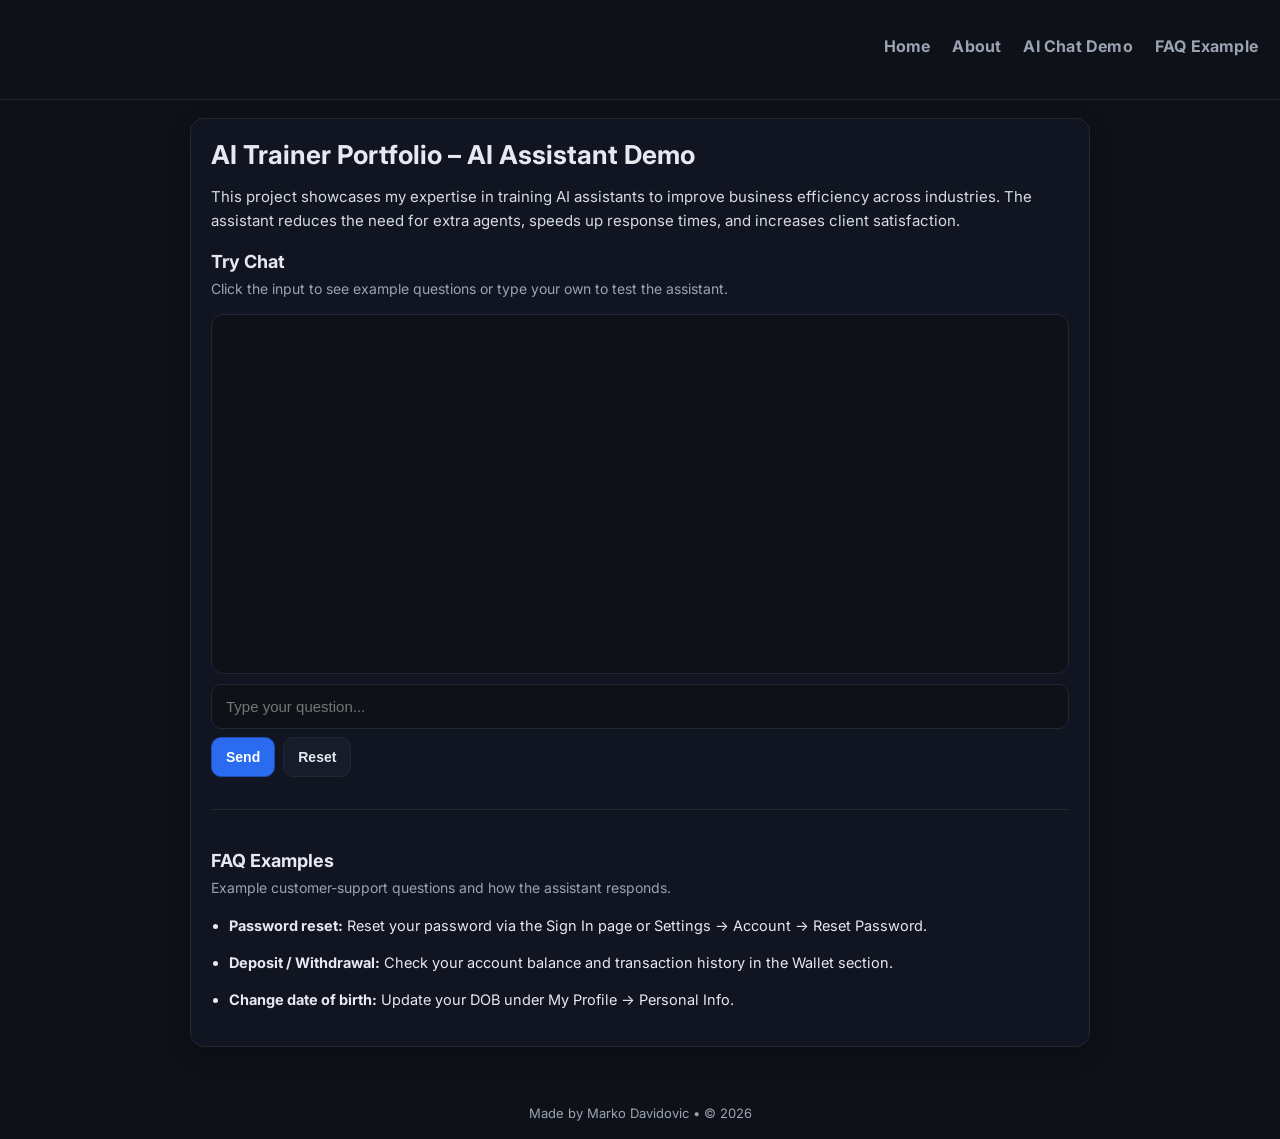
==== index.html @ fa91dbc8 "ui changes for chat app" ====
<!DOCTYPE html>
<html lang="en">

<head>
    <meta charset="UTF-8" />
    <title>AI Chat Demo – Portfolio</title>
    <meta name="viewport" content="width=device-width, initial-scale=1.0" />
    <link rel="stylesheet" href="./styles.css" />
</head>

<body>
    <nav class="nav">
        <a href="index.html" class="nav-link">Home</a>
        <a href="about.html" class="nav-link">About</a>
        <a href="#chat" class="nav-link">AI Chat Demo</a>
        <a href="#faq" class="nav-link">FAQ Example</a>
    </nav>

    <div class="container">
        <h1>AI Trainer Portfolio – AI Assistant Demo</h1>
        <p class="lead">
            This project showcases my expertise in training AI assistants to improve business
            efficiency across industries. The assistant reduces the need for extra agents,
            speeds up response times, and increases client satisfaction.
        </p>

        <h2>Try Chat</h2>
        <p class="muted">
            Click the input to see example questions or type your own to test the assistant.
        </p>

        <div id="chat"></div>
        <div id="chatWindow" class="chat-window"></div>

        <!-- typing indicator (same id your JS will use) -->
        <div id="typingIndicator" class="typing hidden">
            <span class="dot d1"></span>
            <span class="dot d2"></span>
            <span class="dot d3"></span>
            AI is typing…
        </div>

        <div class="input-wrapper">
            <input id="userInput" type="text" placeholder="Type your question..." autocomplete="off" />
            <div id="suggestions" class="suggestions"></div>
        </div>

        <div class="actions">
            <button id="sendBtn" class="btn primary">Send</button>
            <button id="resetBtn" class="btn ghost">Reset</button>
        </div>

        <div id="faq" class="faq-section">
            <h2>FAQ Examples</h2>
            <p class="muted">
                Example customer-support questions and how the assistant responds.
            </p>

            <ul class="faq-list">
                <li>
                    <strong>Password reset:</strong>
                    Reset your password via the Sign In page or Settings → Account → Reset Password.
                </li>
                <li>
                    <strong>Deposit / Withdrawal:</strong>
                    Check your account balance and transaction history in the Wallet section.
                </li>
                <li>
                    <strong>Change date of birth:</strong>
                    Update your DOB under My Profile → Personal Info.
                </li>
            </ul>
        </div>
    </div>

    <footer class="footer">
        Made by Marko Davidovic • © <span id="year"></span>
    </footer>

    <script src="script.js"></script>
</body>

</html>
---- styles.css ----
@import url("https://fonts.googleapis.com/css2?family=Inter:wght@400;600;700&display=swap");

* {
  box-sizing: border-box;
}

html,
body {
  height: 100%;
}

body {
  margin: 0;
  background: #0e1117;
  color: #e6e9ef;
  font-family: "Inter", system-ui, Segoe UI, Arial, sans-serif;
}

/* NAV */
.nav {
  position: sticky;
  top: 0;
  z-index: 10;
  width: 100%;
  height: 100px;
  background: #0e1117;
  padding: 0 22px;
  display: flex;
  align-items: center;
  justify-content: flex-end;
  gap: 22px;
  border-bottom: 1px solid #222731;
}


.nav-link {
  color: #9aa3b2;
  text-decoration: none;
  font-weight: 700;
  /* stronger */
  font-size: 16px;
  /* bigger text */
  padding-bottom: 6px;
  border-bottom: 2px solid transparent;
  transition: 0.2s;
  letter-spacing: 0.2px;
}

.nav-link:hover {
  color: #e6e9ef;
}

.nav-link.active {
  color: #e6e9ef;
  border-bottom-color: #2b6bef;
}

/* CONTAINER */
.container {
  width: 92%;
  max-width: 900px;
  margin: 18px auto 40px;
  background: #111522;
  padding: 20px;
  border-radius: 14px;
  border: 1px solid #222731;
  box-shadow: 0 8px 22px rgba(0, 0, 0, 0.28);
}

h1 {
  margin: 0 0 8px;
  font-size: 26px;
}

h2 {
  margin: 18px 0 6px;
  font-size: 18px;
}

.lead {
  font-size: 15px;
  line-height: 1.6;
  color: #d7dbe4;
}

.muted {
  font-size: 14px;
  line-height: 1.6;
  color: #9aa3b2;
  margin-top: 0;
}

/* CHAT */
.chat-window {
  width: 100%;
  height: min(58vh, 360px);
  background: #0e1117;
  border-radius: 12px;
  padding: 12px;
  overflow-y: auto;
  margin: 10px 0 10px;
  border: 1px solid #222731;
  display: flex;
  flex-direction: column;
  gap: 8px;
}

.chat-message {
  padding: 10px 12px;
  margin-bottom: 6px;
  border-radius: 12px;
  width: fit-content;
  max-width: 78%;
  font-size: 14.5px;
  line-height: 1.35;
  white-space: pre-wrap;
}

.chat-message.user {
  background: #2b6bef;
  margin-left: auto;
  text-align: right;
  color: #fff;
}

.chat-message.ai {
  background: #1a2032;
  color: #e6e9ef;
  border: 1px solid #222731;
}

/* TYPING INDICATOR */
.typing {
  display: flex;
  align-items: center;
  gap: 6px;
  font-size: 13px;
  color: #9aa3b2;
  margin-bottom: 8px;
}

.hidden {
  display: none;
}

.dot {
  width: 6px;
  height: 6px;
  border-radius: 50%;
  background: #2b6bef;
  animation: blink 1.2s infinite;
  opacity: 0.2;
}

.d2 {
  animation-delay: 0.2s;
}

.d3 {
  animation-delay: 0.4s;
}

@keyframes blink {

  0%,
  100% {
    opacity: 0.2;
    transform: translateY(0);
  }

  50% {
    opacity: 1;
    transform: translateY(-2px);
  }
}

/* INPUT + SUGGESTIONS */
.input-wrapper {
  position: relative;
  margin-top: 6px;
  margin-bottom: 8px;
}

#userInput {
  width: 100%;
  padding: 13px 14px;
  font-size: 15px;
  border-radius: 10px;
  border: 1px solid #222731;
  background: #0e1117;
  color: #e6e9ef;
  outline: none;
  transition: 0.2s;
}

#userInput:focus {
  border-color: #2b6bef;
  box-shadow: 0 0 0 3px rgba(43, 107, 239, 0.12);
}

.suggestions {
  display: none;
  position: absolute;
  top: calc(100% + 6px);
  width: 100%;
  background: #0e1117;
  border: 1px solid #222731;
  border-radius: 10px;
  z-index: 50;
  max-height: 220px;
  overflow-y: auto;
  box-shadow: 0 10px 30px rgba(0, 0, 0, 0.4);
  padding: 4px;
}

.suggestion-item {
  padding: 10px 12px;
  cursor: pointer;
  font-size: 14px;
  border-radius: 8px;
  margin: 4px;
  background: #171c2b;
  transition: 0.15s;
  border: 1px solid transparent;
}

.suggestion-item:hover {
  background: #1d2436;
  border-color: #2b6bef;
}

/* BUTTONS */
.actions {
  display: flex;
  gap: 8px;
  margin-top: 6px;
}

.btn {
  padding: 11px 14px;
  font-size: 14px;
  font-weight: 600;
  border-radius: 10px;
  cursor: pointer;
  border: 1px solid #222731;
  transition: 0.2s;
}

.btn.primary {
  background: #2b6bef;
  border-color: #214db3;
  color: #fff;
}

.btn.primary:hover {
  filter: brightness(0.97);
}

.btn.ghost {
  background: #171c2b;
  color: #e6e9ef;
}

.btn.ghost:hover {
  background: #1d2436;
}

/* FAQ */
.faq-section {
  margin-top: 32px;
  padding-top: 22px;
  border-top: 1px solid #222731;
}

.faq-list {
  margin-top: 14px;
  padding-left: 18px;
  display: grid;
  gap: 14px;
  font-size: 14.5px;
  line-height: 1.6;
}

/* FOOTER */
.footer {
  padding: 18px;
  color: #9aa3b2;
  text-align: center;
  font-size: 13px;
}

/* MOBILE */
@media (max-width: 520px) {
  .container {
    padding: 16px;
  }

  h1 {
    font-size: 22px;
  }

  .chat-window {
    height: 320px;
  }

  .actions {
    flex-direction: column;
  }

  .btn {
    width: 100%;
  }

  .nav {
    height: 80px;
    /* still big, but doesn't eat screen */
    padding: 0 14px;
    gap: 14px;
  }

  .nav-link {
    font-size: 14px;
  }
}
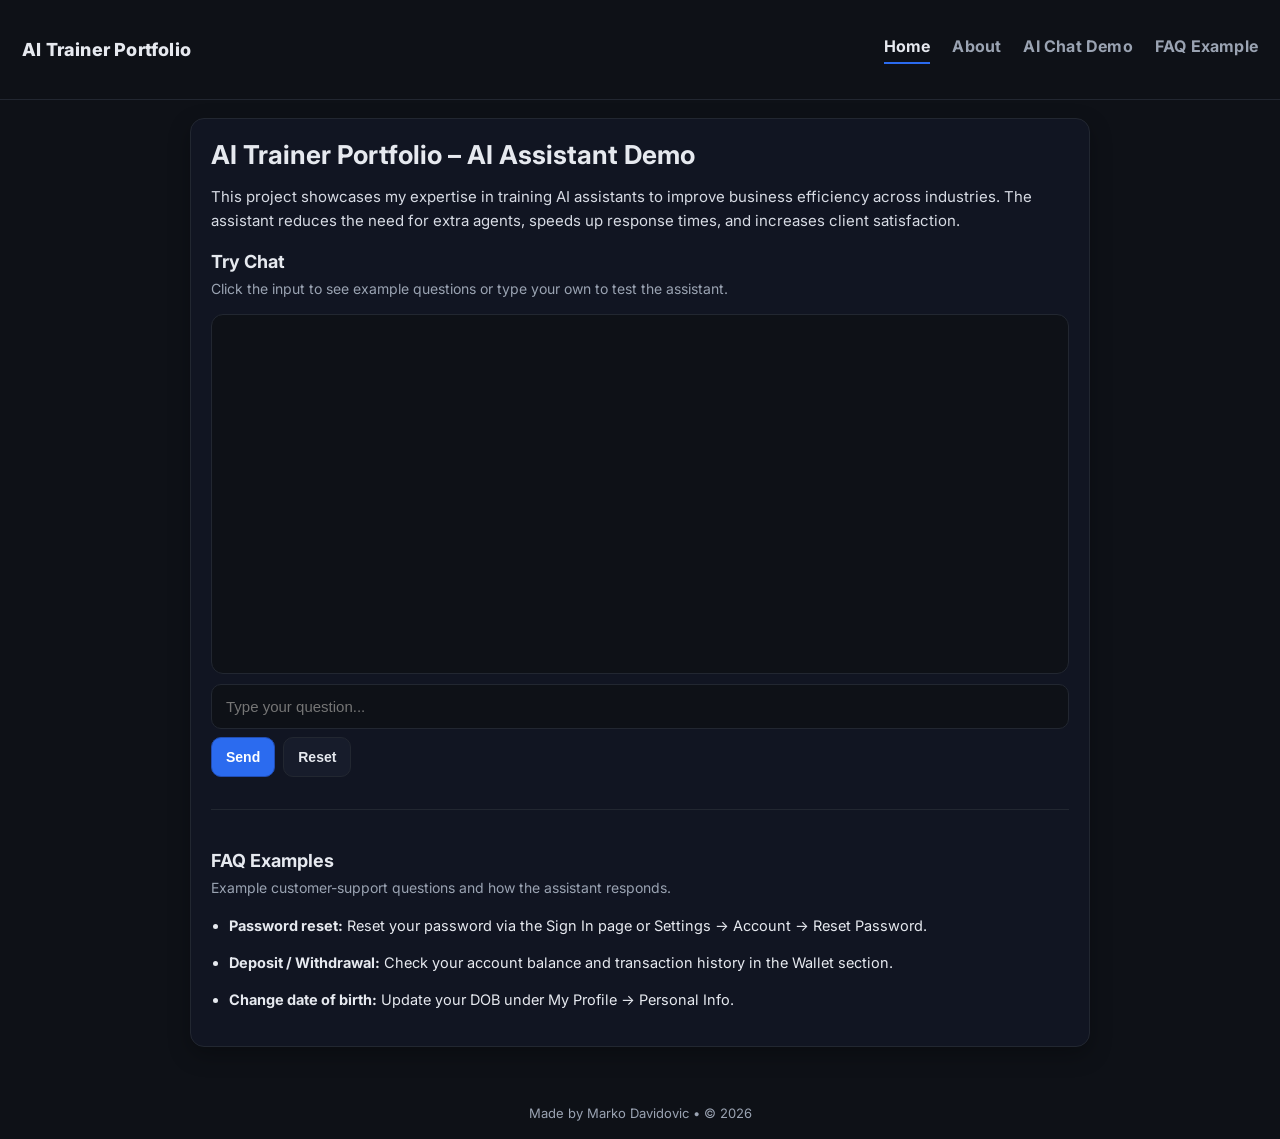
==== commit 75c3a243: "about page" ====
--- a/index.html
+++ b/index.html
@@ -10,11 +10,16 @@
 
 <body>
     <nav class="nav">
-        <a href="index.html" class="nav-link">Home</a>
-        <a href="about.html" class="nav-link">About</a>
-        <a href="#chat" class="nav-link">AI Chat Demo</a>
-        <a href="#faq" class="nav-link">FAQ Example</a>
-    </nav>
+  <a href="index.html" class="nav-logo">AI Trainer Portfolio</a>
+
+  <div class="nav-links">
+    <a href="index.html" class="nav-link active">Home</a>
+    <a href="about.html" class="nav-link">About</a>
+    <a href="#chat" class="nav-link">AI Chat Demo</a>
+    <a href="#faq" class="nav-link">FAQ Example</a>
+  </div>
+</nav>
+
 
     <div class="container">
         <h1>AI Trainer Portfolio – AI Assistant Demo</h1>
--- a/styles.css
+++ b/styles.css
@@ -46,8 +46,23 @@
   letter-spacing: 0.2px;
 }
 
-.nav-link:hover {
-  color: #e6e9ef;
+.nav-logo {
+  margin-right: auto;
+  color: #e6e9ef;
+  text-decoration: none;
+  font-weight: 800;
+  font-size: 18px;
+  letter-spacing: 0.2px;
+}
+
+.nav-logo:hover {
+  filter: brightness(1.05);
+}
+
+.nav-links {
+  display: flex;
+  align-items: center;
+  gap: 22px;
 }
 
 .nav-link.active {
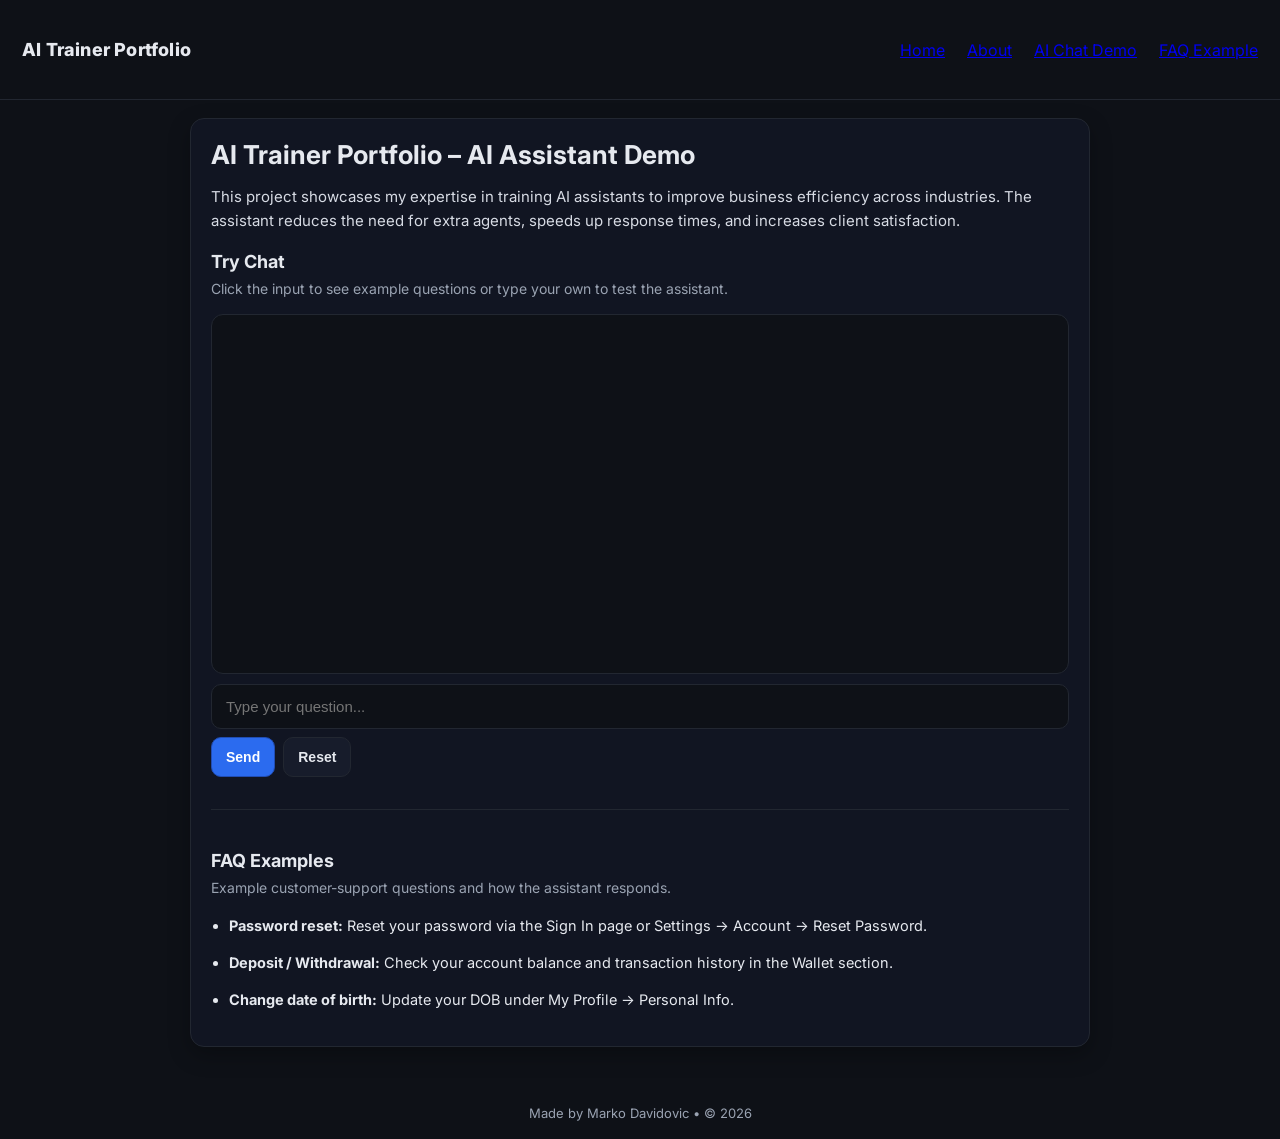
==== commit af1145cd: "nav style" ====
--- a/index.html
+++ b/index.html
@@ -10,15 +10,20 @@
 
 <body>
     <nav class="nav">
-  <a href="index.html" class="nav-logo">AI Trainer Portfolio</a>
+        <a href="index.html" class="nav-logo">AI Trainer Portfolio</a>
 
-  <div class="nav-links">
-    <a href="index.html" class="nav-link active">Home</a>
-    <a href="about.html" class="nav-link">About</a>
-    <a href="#chat" class="nav-link">AI Chat Demo</a>
-    <a href="#faq" class="nav-link">FAQ Example</a>
-  </div>
-</nav>
+        <button class="nav-burger" id="navToggle" type="button" aria-label="Open menu" aria-expanded="false">
+            <span></span><span></span><span></span>
+        </button>
+
+        <div class="nav-links" id="navLinks">
+            <a href="index.html" class="nav-link active">Home</a>
+            <a href="about.html" class="nav-link">About</a>
+            <a href="index.html#chat" class="nav-link">AI Chat Demo</a>
+            <a href="index.html#faq" class="nav-link">FAQ Example</a>
+        </div>
+    </nav>
+
 
 
     <div class="container">
--- a/styles.css
+++ b/styles.css
@@ -27,23 +27,8 @@
   padding: 0 22px;
   display: flex;
   align-items: center;
-  justify-content: flex-end;
-  gap: 22px;
   border-bottom: 1px solid #222731;
-}
-
-
-.nav-link {
-  color: #9aa3b2;
-  text-decoration: none;
-  font-weight: 700;
-  /* stronger */
-  font-size: 16px;
-  /* bigger text */
-  padding-bottom: 6px;
-  border-bottom: 2px solid transparent;
-  transition: 0.2s;
-  letter-spacing: 0.2px;
+  gap: 16px;
 }
 
 .nav-logo {
@@ -53,10 +38,7 @@
   font-weight: 800;
   font-size: 18px;
   letter-spacing: 0.2px;
-}
-
-.nav-logo:hover {
-  filter: brightness(1.05);
+  line-height: 1.1;
 }
 
 .nav-links {
@@ -65,10 +47,71 @@
   gap: 22px;
 }
 
-.nav-link.active {
-  color: #e6e9ef;
-  border-bottom-color: #2b6bef;
-}
+.nav-burger {
+  display: none;
+  width: 44px;
+  height: 44px;
+  border-radius: 12px;
+  border: 1px solid #222731;
+  background: #171c2b;
+  cursor: pointer;
+  padding: 10px;
+}
+
+.nav-burger:hover { background: #1d2436; }
+
+.nav-burger span {
+  display: block;
+  height: 2px;
+  border-radius: 2px;
+  background: #e6e9ef;
+  margin: 6px 0;
+  opacity: 0.9;
+}
+
+@media (max-width: 720px) {
+  .nav {
+    height: auto;
+    padding: 14px 14px;
+  }
+
+  .nav-burger {
+    display: inline-flex;
+    align-items: center;
+    justify-content: center;
+  }
+
+  .nav-links {
+    display: none;
+    width: 100%;
+    flex-direction: column;
+    align-items: stretch;
+    gap: 10px;
+    padding: 12px;
+    margin-top: 10px;
+    border: 1px solid #222731;
+    border-radius: 14px;
+    background: #111522;
+  }
+
+  .nav.open .nav-links {
+    display: flex;
+  }
+
+  .nav-link {
+    font-size: 16px;
+    padding: 10px 10px;
+    border-bottom: 0;
+    border-radius: 10px;
+    background: #0e1117;
+    border: 1px solid #222731;
+  }
+
+  .nav-link.active {
+    border: 1px solid #2b6bef;
+  }
+}
+
 
 /* CONTAINER */
 .container {
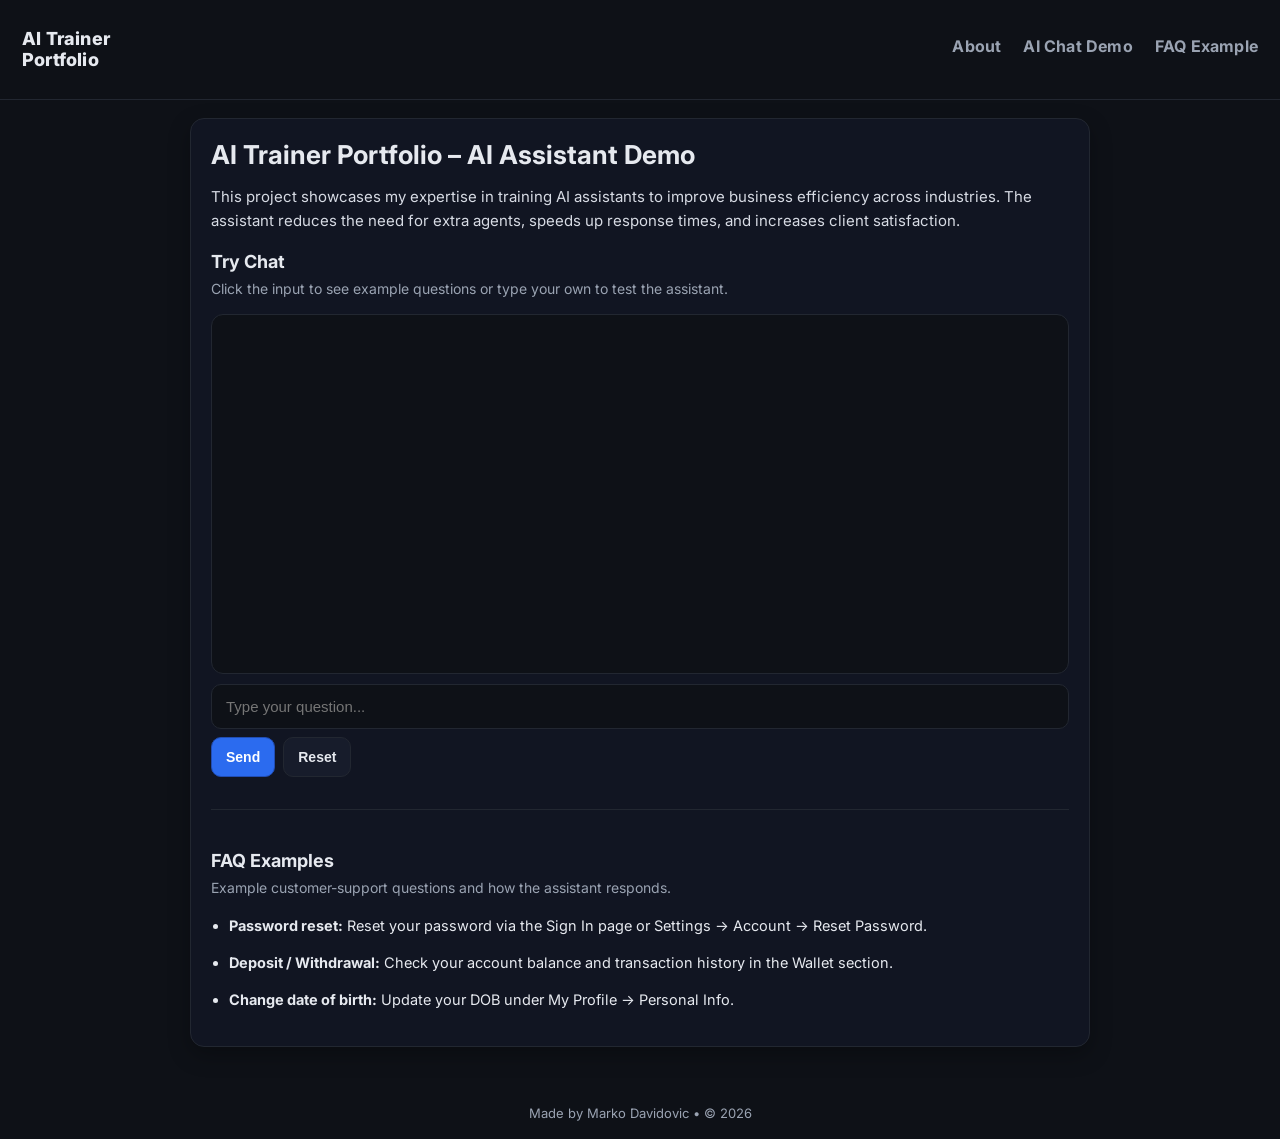
==== commit 094ecae5: "nav changes" ====
--- a/index.html
+++ b/index.html
@@ -10,21 +10,17 @@
 
 <body>
     <nav class="nav">
-        <a href="index.html" class="nav-logo">AI Trainer Portfolio</a>
+        <a href="index.html" class="nav-logo">
+            <span class="logo-top">AI Trainer</span>
+            <span class="logo-bottom">Portfolio</span>
+        </a>
 
-        <button class="nav-burger" id="navToggle" type="button" aria-label="Open menu" aria-expanded="false">
-            <span></span><span></span><span></span>
-        </button>
-
-        <div class="nav-links" id="navLinks">
-            <a href="index.html" class="nav-link active">Home</a>
+        <div class="nav-links">
             <a href="about.html" class="nav-link">About</a>
-            <a href="index.html#chat" class="nav-link">AI Chat Demo</a>
-            <a href="index.html#faq" class="nav-link">FAQ Example</a>
+            <a href="#chat" class="nav-link">AI Chat Demo</a>
+            <a href="#faq" class="nav-link faq-link">FAQ Example</a>
         </div>
     </nav>
-
-
 
     <div class="container">
         <h1>AI Trainer Portfolio – AI Assistant Demo</h1>
--- a/styles.css
+++ b/styles.css
@@ -27,8 +27,23 @@
   padding: 0 22px;
   display: flex;
   align-items: center;
+  justify-content: flex-end;
+  gap: 22px;
   border-bottom: 1px solid #222731;
-  gap: 16px;
+}
+
+
+.nav-link {
+  color: #9aa3b2;
+  text-decoration: none;
+  font-weight: 700;
+  /* stronger */
+  font-size: 16px;
+  /* bigger text */
+  padding-bottom: 6px;
+  border-bottom: 2px solid transparent;
+  transition: 0.2s;
+  letter-spacing: 0.2px;
 }
 
 .nav-logo {
@@ -38,7 +53,19 @@
   font-weight: 800;
   font-size: 18px;
   letter-spacing: 0.2px;
-  line-height: 1.1;
+  line-height: 1.05;
+  display: inline-flex;
+  flex-direction: column;
+  gap: 2px;
+}
+
+.logo-top,
+.logo-bottom {
+  display: block;
+}
+
+.nav-logo:hover {
+  filter: brightness(1.05);
 }
 
 .nav-links {
@@ -47,70 +74,45 @@
   gap: 22px;
 }
 
-.nav-burger {
-  display: none;
-  width: 44px;
-  height: 44px;
-  border-radius: 12px;
-  border: 1px solid #222731;
-  background: #171c2b;
-  cursor: pointer;
-  padding: 10px;
-}
-
-.nav-burger:hover { background: #1d2436; }
-
-.nav-burger span {
-  display: block;
-  height: 2px;
-  border-radius: 2px;
-  background: #e6e9ef;
-  margin: 6px 0;
-  opacity: 0.9;
-}
-
-@media (max-width: 720px) {
+.nav-link.active {
+  color: #e6e9ef;
+  border-bottom-color: #2b6bef;
+}
+@media (max-width: 520px) {
   .nav {
-    height: auto;
-    padding: 14px 14px;
-  }
-
-  .nav-burger {
-    display: inline-flex;
+    height: 72px;
+    padding: 0 12px;
+    gap: 10px;
+  }
+
+  .nav-logo {
+    font-size: 12px;
+    line-height: 1.05;
+    max-width: 120px;
+    overflow: hidden;
+    text-overflow: ellipsis;
+    white-space: nowrap;
+  }
+
+  .nav-links {
+    display: flex;
     align-items: center;
-    justify-content: center;
-  }
-
-  .nav-links {
+    gap: 10px;
+    flex-wrap: nowrap;
+  }
+
+  .nav-link {
+    font-size: 12px;
+    letter-spacing: 0;
+    padding: 4px 6px;
+    border-bottom-width: 2px;
+    white-space: nowrap;
+  }
+  .faq-link {
     display: none;
-    width: 100%;
-    flex-direction: column;
-    align-items: stretch;
-    gap: 10px;
-    padding: 12px;
-    margin-top: 10px;
-    border: 1px solid #222731;
-    border-radius: 14px;
-    background: #111522;
-  }
-
-  .nav.open .nav-links {
-    display: flex;
-  }
-
-  .nav-link {
-    font-size: 16px;
-    padding: 10px 10px;
-    border-bottom: 0;
-    border-radius: 10px;
-    background: #0e1117;
-    border: 1px solid #222731;
-  }
-
-  .nav-link.active {
-    border: 1px solid #2b6bef;
-  }
-}
+  }
+}
+
 
 
 /* CONTAINER */
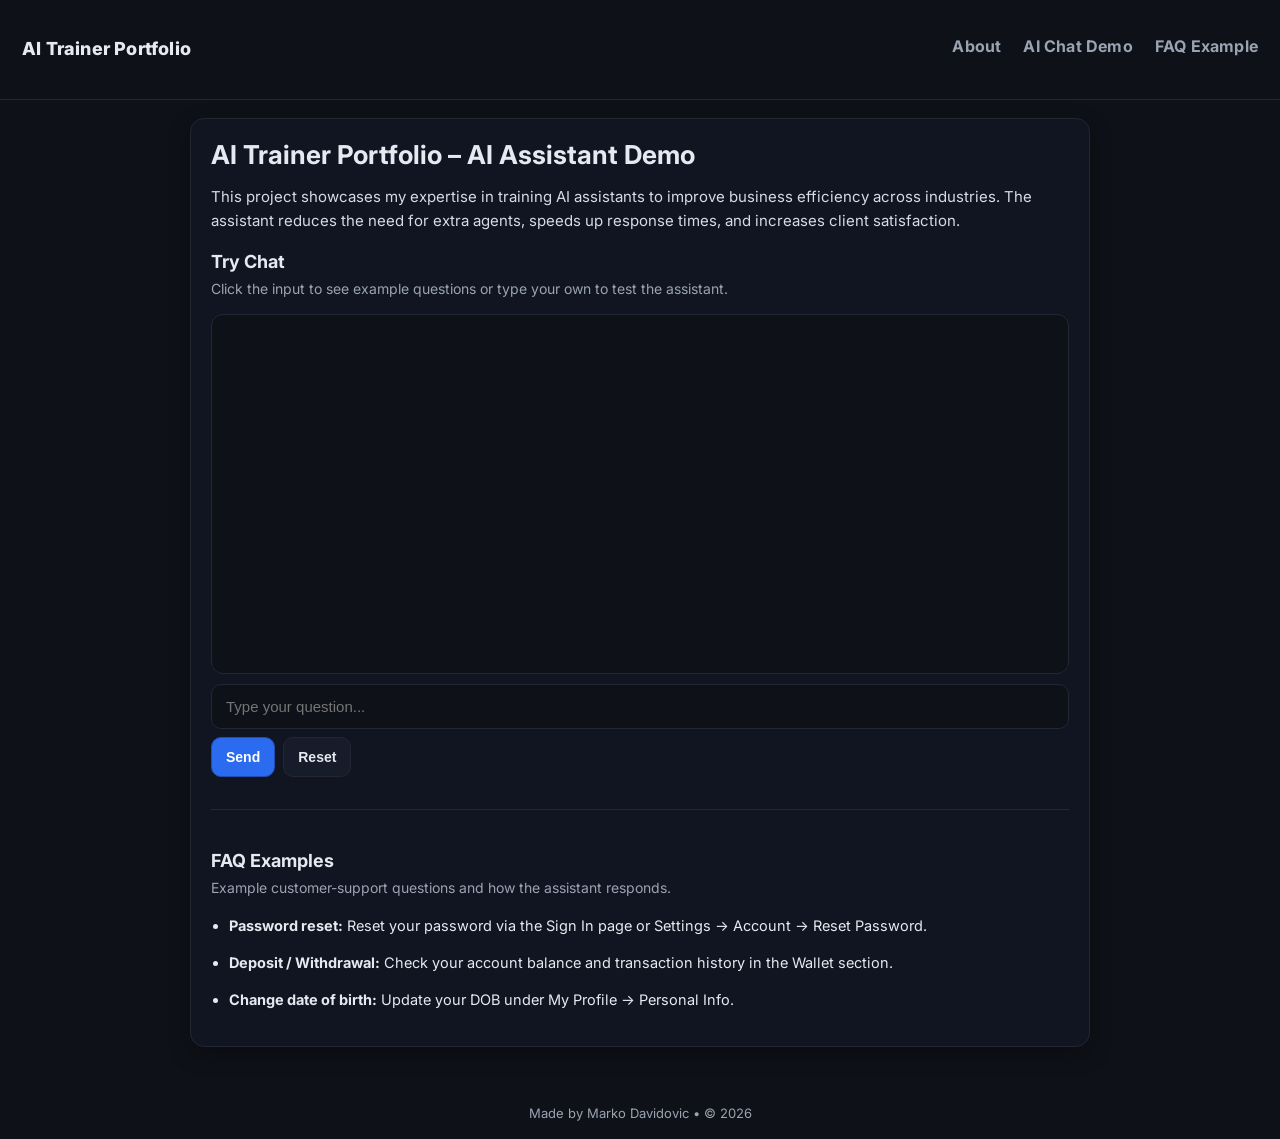
==== commit 5503961b: "logo size" ====
--- a/index.html
+++ b/index.html
@@ -11,8 +11,7 @@
 <body>
     <nav class="nav">
         <a href="index.html" class="nav-logo">
-            <span class="logo-top">AI Trainer</span>
-            <span class="logo-bottom">Portfolio</span>
+            <span class="logo-liner">AI Trainer Portfolio</span>
         </a>
 
         <div class="nav-links">
--- a/styles.css
+++ b/styles.css
@@ -86,9 +86,9 @@
   }
 
   .nav-logo {
-    font-size: 12px;
+    font-size: 14px;
     line-height: 1.05;
-    max-width: 120px;
+    max-width: 140px;
     overflow: hidden;
     text-overflow: ellipsis;
     white-space: nowrap;
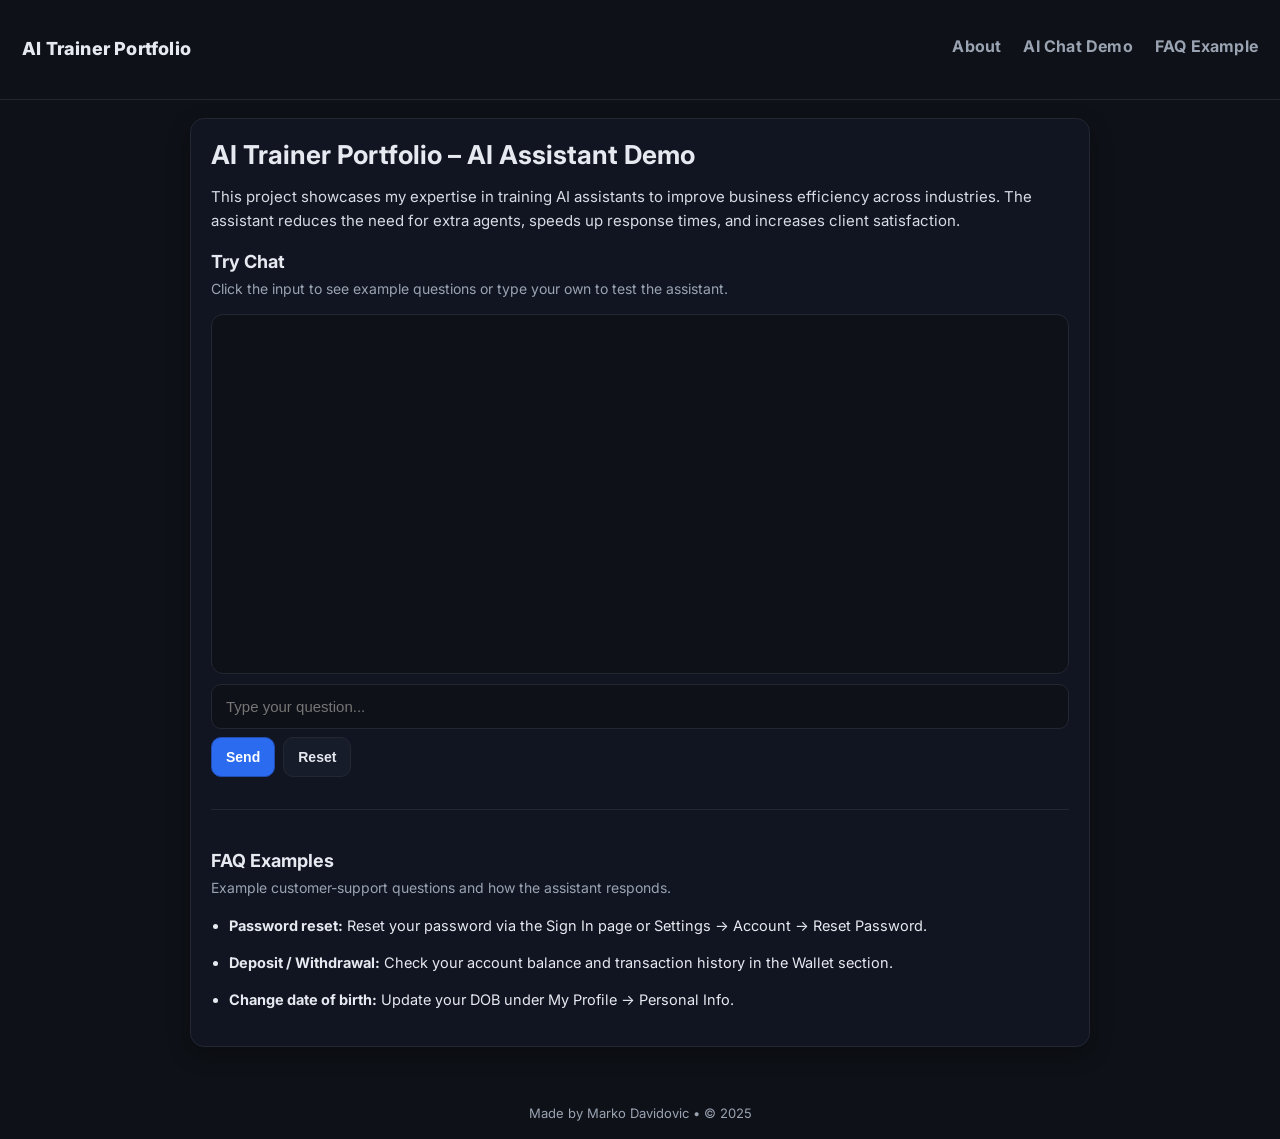
==== commit 349ba034: "text hange" ====
--- a/index.html
+++ b/index.html
@@ -3,7 +3,7 @@
 
 <head>
     <meta charset="UTF-8" />
-    <title>AI Chat Demo – Portfolio</title>
+    <title>AI Solution – Portfolio</title>
     <meta name="viewport" content="width=device-width, initial-scale=1.0" />
     <link rel="stylesheet" href="./styles.css" />
 </head>
@@ -42,7 +42,7 @@
             <span class="dot d1"></span>
             <span class="dot d2"></span>
             <span class="dot d3"></span>
-            AI is typing…
+            AI is thinking...
         </div>
 
         <div class="input-wrapper">
--- a/styles.css
+++ b/styles.css
@@ -119,6 +119,7 @@
 .container {
   width: 92%;
   max-width: 900px;
+  min-height: 70vh;
   margin: 18px auto 40px;
   background: #111522;
   padding: 20px;
